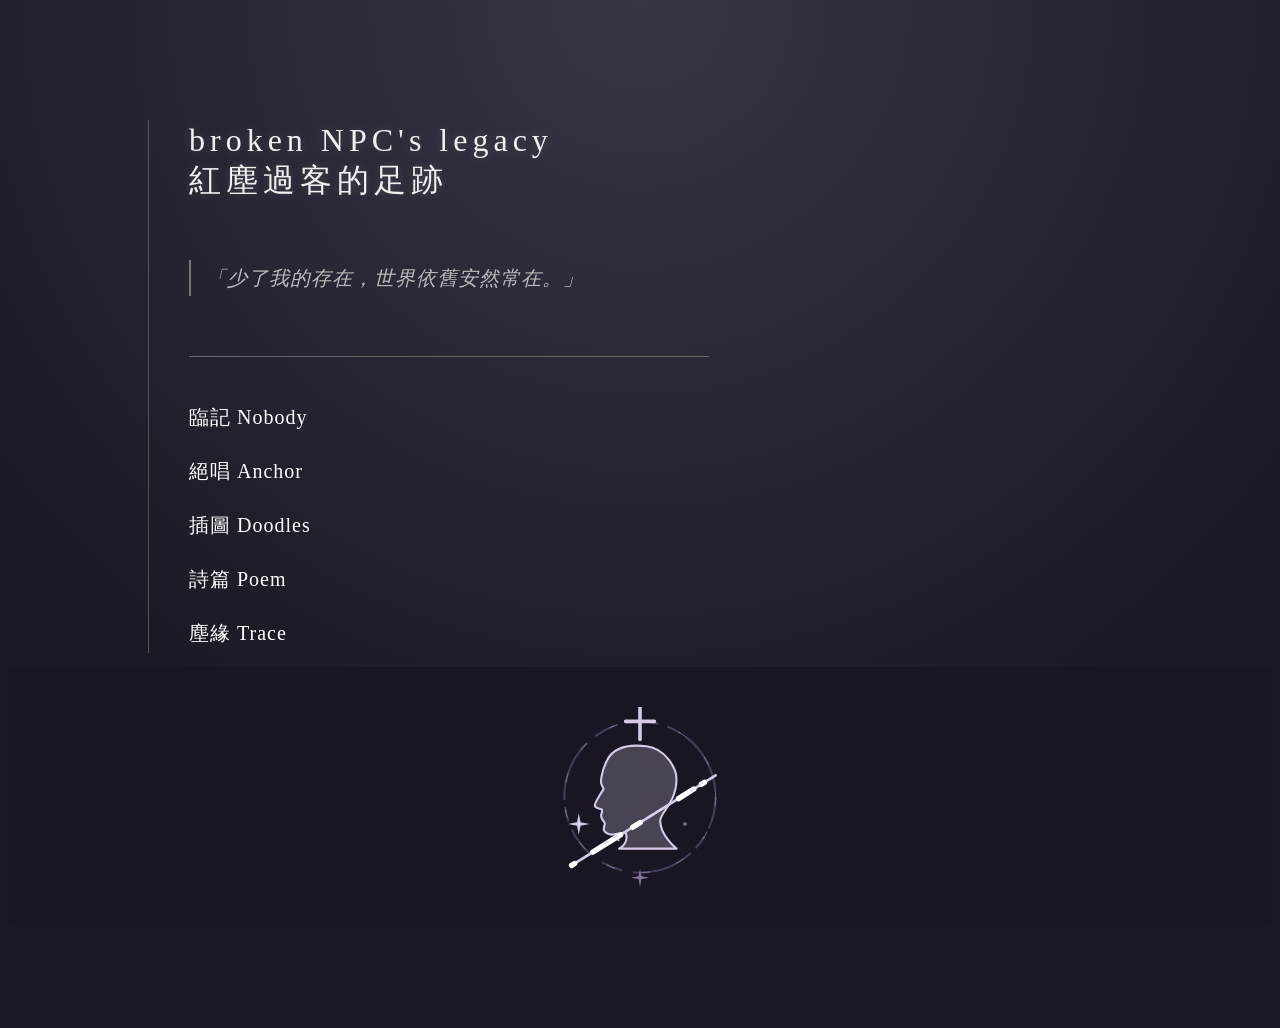
==== index.html @ bde1ca86 "Update index.html" ====
<!DOCTYPE html>
<html lang="zh">
<head>
<meta charset="UTF-8">
<meta name="viewport" content="width=device-width, initial-scale=1.0">
<title>Backfire</title>
<link rel="stylesheet" href="style.css">
</head>

<body>

<div class="container">
    <h1>broken NPC's legacy<br>紅塵過客的足跡</h1>

    <p class="quote">
    「少了我的存在，世界依舊安然常在。」
    </p>

    <hr>

    <nav>
    <a href="nobody.html">臨記 Nobody</a>
    <a href="anchor.html">絕唱 Anchor</a>
    <a href="doodle.html">插圖 Doodles</a>
    <a href="Swan-Song.html">詩篇 Poem</a>
    <a href="">塵緣 Trace</a>
    </nav>
</div>
<!-- ① 臨記 Nobody Icon (精確人類剪影 + 絕對保留的撕裂斜線與十字圓環) -->
<div style="display: flex; justify-content: center; align-items: center; padding: 40px; background-color: #1a1523; border-radius: 8px;">
<svg viewBox="0 0 100 100" width="180" height="180">
    <defs>
      <!-- 哥德風微光濾鏡 (幫妳補齊了完整的發光屬性) -->
      <filter id="gothic-glow" x="-20%" y="-20%" width="140%" height="140%">
        <feGaussianBlur />
        
          
          
        
      </filter>
    </defs>

    <g filter="url(#gothic-glow)">
      <!-- 外部斑駁破碎圓環 (保留) -->
      <circle cx="50" cy="50" r="42" fill="none" stroke="#483a58" stroke-width="1.2" stroke-dasharray="18 5 8 4 35 6 12 7" />
      <circle cx="50" cy="50" r="42" fill="none" stroke="#85759c" stroke-width="0.5" stroke-dasharray="5 15" />

      <!-- 頂部十字架 (放大加粗版，完美置中於 X=50 軸線與圓環頂端) -->
      <path d="M 50,-2 L 50,18 M 42,8 L 58,8" fill="none" stroke="#d6cae8" stroke-width="2" stroke-linecap="round" />
      
      <!-- 左側十字四芒星 (保留) -->
      <path d="M 16,59 L 17,64 L 22,65 L 17,66 L 16,71 L 15,66 L 10,65 L 15,64 Z" fill="#d6cae8" />
      <!-- 底部微小十字四芒星 (保留) -->
      <path d="M 50,90 L 50.8,94 L 55,94.8 L 50.8,95.6 L 50,100 L 49.2,95.6 L 45,94.8 L 49.2,94 Z" fill="#85759c" />

      <!-- 修正後的完整實體剪影 (重新校準座標，完美置中於畫布) -->
      <path transform="translate(19, 21.5) scale(0.33)" d="M58.732,173.304h96.756c0,0-28.077-22.566-27.486-47.307c0.354-13.785,27.486-31.334,27.353-69.638c-0.085-19.263-18.767-51.286-50.491-55.277C73.136-2.916,49.392,4.068,39.016,23.63C28.627,43.182,27.842,60.351,28.64,63.535c0.807,3.199,4.192,9.186,4.192,9.186s-15.962,24.542-14.973,28.53c1.011,4.001,11.959,6.15,11.959,6.15s0.993,2.776-1.008,8.159c-1.997,5.396,3.714,11.648,5.432,13.835c1.69,2.174-2.402,8.969-1.011,12.769c1.395,3.781,7.986,8.372,15.564,7.38c7.587-1.004,17.32-2.789,20.7-3.397C77.127,164.109,58.732,173.304,58.732,173.304z" fill="rgba(214, 202, 232, 0.25)" stroke="#d6cae8" stroke-width="3.5" stroke-linejoin="round" />

      <!-- 貫穿畫面的斜線 (帶有破碎、不連續的撕裂發光感 - 保留) -->
      <!-- 底層主線 -->
      <line x1="12" y1="88" x2="92" y2="38" stroke="#d6cae8" stroke-width="1.5" stroke-linecap="round" />
      <!-- 破碎高光線 (模擬斷裂感) -->
      <line x1="12" y1="88" x2="92" y2="38" stroke="#ffffff" stroke-width="3" stroke-dasharray="2 12 18 8 5 25 10 5" stroke-linecap="round" />
      <!-- 軌跡殘影 -->
      <path d="M 30,76 L 38,71 M 55,61 L 65,55 M 78,47 L 85,42" stroke="#e0d8f0" stroke-width="1" stroke-dasharray="3 3" />
      
      <!-- 散落的星塵微光 (保留) -->
      <circle cx="75" cy="65" r="1" fill="#85759c" />
      <circle cx="38" cy="74" r="0.6" fill="#d6cae8" />
    </g>
　</svg>
</div>
  
</body>
</html>
---- style.css ----
/* =========================
   基本設定
========================= */

body{
    background:radial-gradient(circle at top,#3a3447,#1a1822 70%);
    color:#f0f0f0;

    font-family:
    "Times New Roman",
    "Yu Mincho",
    "MS Mincho",
    serif;

    min-height:100vh;
    line-height:2;
}

/* =========================
   全站固定導航
========================= */

.site-nav{
    position:fixed;
    left:24px;
    top:50%;
    transform:translateY(-50%);

    display:flex;
    flex-direction:column;

    gap:14px;

    z-index:9000;
}

.site-nav a{
    position:relative;

    color:#aaa7b8;
    text-decoration:none;

    font-size:15px;
    letter-spacing:1px;

    padding:4px 0;

    transition:0.3s;
}

.site-nav a::after{
    content:"";

    position:absolute;
    left:0;
    bottom:0;

    width:0;
    height:1px;

    background:#d0cdd8;

    transition:width 0.3s;
}

.site-nav a:hover{
    color:#eeeef2;
    text-shadow:0 0 8px rgba(255,255,255,0.25);
}

.site-nav a:hover::after{
    width:100%;
}


/* =========================
   手機版導航
========================= */

@media (max-width:768px){

    .site-nav{
        position:fixed;

        top:12px;
        left:50%;

        transform:translateX(-50%);

        width:calc(100% - 24px);

        flex-direction:row;
        justify-content:center;

        gap:18px;

        padding:8px 10px;

        background:rgba(20,18,27,0.88);
        border:1px solid rgba(255,255,255,0.08);

        backdrop-filter:blur(8px);

        overflow-x:auto;

        white-space:nowrap;

        -webkit-overflow-scrolling:touch;
    }

    .site-nav a{
        font-size:14px;
        flex-shrink:0;
    }

}

/* =========================
   首頁版面
========================= */

.container{
    width:520px;
    margin-left:140px;
    margin-top:120px;

    padding-left:40px;
    border-left:1px solid #555;
}


/* 標題 */

h1{
    font-weight:normal;
    letter-spacing:5px;
    font-size:32px;
    line-height:1.25;
    margin-bottom:40px;

    text-shadow:
    0 0 10px rgba(255,255,255,0.15),
    0 0 25px rgba(255,255,255,0.05);
}


/* 引言 */

.quote{
    margin:60px 0;
    font-style:italic;
    font-size:20px;
    line-height:1.8;
    color:#bbbbbb;

    border-left:2px solid #777;
    padding-left:15px;
}


/* 分隔線 */

hr{
    border:none;
    border-top:1px solid #666;
    margin:40px 0;
}


/* =========================
   選單與連結 hover 動畫
========================= */

nav a{
    color:white;
    text-decoration:none;

    display:block; /* 改為區塊元素，方便精準控制上下間距 */
    position:relative;
    width:fit-content; /* 讓底線動畫只跟隨文字長度 */

    font-size:20px; /* 設定為與 .quote 相同的 20px */
    margin-bottom:14px; /* 設定選單項目之間的間距 */
    letter-spacing:1px;

    transition:0.3s;
}

/* 底線 */

nav a::after{
    content:"";
    position:absolute;

    left:0;
    bottom:-2px;

    width:0;
    height:1px;

    background:white;
    transition:width 0.3s;

    pointer-events:none;
}

/* hover */

nav a:hover{
    color:#dddddd;
    text-shadow:0 0 6px #aaaaaa;
}

nav a:hover::after{
    width:100%;
}


/* 普通文章連結（通用） */

a{
    color:white;
    text-decoration:none;
}


/* =========================
   文章文字
========================= */

p{
    max-width:480px;
    letter-spacing:1px;
}


/* =========================
   閱讀頁面
========================= */

.page{
    max-width:900px;
    margin:60px auto;

    padding:0 24px;

    color:#e6e6e6;

    font-size:19px;
    line-height:2.1;
    letter-spacing:0.5px;
}

/* 電子書閱讀感 */

.page p{
    text-align:justify;
    margin-bottom:18px;
    max-width:none;
}

/* 標題 */

.page h1{
    font-size:28px;
    margin-bottom:20px;
    letter-spacing:2px;
}

/* 副標題 */

.page h2{
    font-size:22px;

    margin-top:50px;
    margin-bottom:16px;

    letter-spacing:3px;
    color:#ddd;
}

/* 返回首頁 */

.back{
    display:inline-block;
    margin-top:30px;
    font-size:16px;
}


/* =========================
   手機閱讀模式
========================= */

@media (max-width:768px){

.page{
    margin:10px auto;
    padding:0 16px;
    font-size:20px;
    line-height:2;
}

.page h1{
    font-size:26px;
}

.page h2{
    font-size:22px;
}

}


/* =========================
   手機首頁排版
========================= */

@media (max-width:768px){

.container{
    width:auto;
    margin:80px 20px;

    padding-left:18px;
    border-left:1px solid #666;
}

h1{
    font-size:28px;
    letter-spacing:6px;
    line-height:1.6;
}

.quote{
    margin:50px 0;
    font-size:18px;
}

nav a{
        font-size: 22px; /* 🌟 字體放大 (原本是18px) */
        margin-bottom: 16px; /* 🌟 增加按鈕之間的上下距離 */
        padding: 6px 0; /* 🌟 增加隱形的點擊範圍，讓手指更好按 */
        letter-spacing: 2px; /* 字距稍微拉開，更好閱讀 */
    }

}


/* =========================
   插圖畫廊
========================= */

/* =========================
   Instagram 風格插圖畫廊
========================= */

.gallery{
    display:grid;
    grid-template-columns:repeat(3, 1fr);
    gap:8px;
    margin-top:30px;
}

.gallery img{
    width:100%;
    aspect-ratio:1 / 1;
    object-fit:cover;

    border-radius:2px;
    border:1px solid #333;

    display:block;
    cursor:pointer;

    transition:0.25s;
    box-shadow:none;

    -webkit-tap-highlight-color:rgba(255,255,255,0.08);
}

/* 桌機 hover */
@media (hover:hover){
    .gallery img:hover{
        opacity:0.78;
        transform:none;
    }
}
/* 防拖曳 */
.gallery img,
#viewer img{
    -webkit-user-drag: none;
}

/* 只有桌機才有 hover */
@media (hover: hover){
    .gallery img:hover{
        transform:scale(1.03);
        box-shadow:0 0 10px rgba(255,255,255,0.2);
    }
}


/* ===== Viewer ===== */
#viewer{
    position:fixed;
    top:0;
    left:0;

    width:100%;
    height:100%;

    background:rgba(0,0,0,0.95);
    backdrop-filter:blur(4px);

    display:none;

    align-items:center;
    justify-content:center;

    z-index:999;

    touch-action: none;

    background-size: cover;
    background-position: center;
    background-repeat: no-repeat;
}

/* ===== 圖片 ===== */
#viewer img{
    max-width:95vw;
    max-height:90vh;

    object-fit:contain;
    border:1px solid #666;

    will-change: transform;

    cursor: grab;
    user-select: none;
    touch-action: none;
}

#viewer img:active{
    cursor: grabbing;
}

/* ⭐ 手機滑動預覽用 */
#viewer{
    background-size: cover;
    background-position: center;
    background-repeat: no-repeat;
}

/* =========================
   手機畫廊
========================= */

@media (max-width:768px){

    .gallery{
        grid-template-columns:repeat(3, 1fr);
        gap:4px;
        margin-top:24px;
    }

    .gallery img{
        width:100%;
        aspect-ratio:1 / 1;
        object-fit:cover;
    }

}

.back{
    font-size:20px;
    padding:10px 0;
}

}



/* =========================
   圖片UI
========================= */

#prev, #next{
    position:absolute;
    top:50%;
    transform:translateY(-50%);

    font-size:40px;
    color:white;

    padding:20px;

    cursor:pointer;
    user-select:none;

    opacity:0.6;
    transition:0.3s;
}

#prev:hover, #next:hover{
    opacity:1;
}

#prev{ left:10px; }
#next{ right:10px; }


#counter{
    position:absolute;

    bottom:20px;
    left:50%;
    transform:translateX(-50%);

    font-size:16px;
    color:#ccc;
}


/* 關閉按鈕 */

#close{
    position:absolute;
    top:20px;
    right:20px;

    font-size:28px;
    color:white;

    cursor:pointer;

    opacity:0.7;
    transition:0.3s;
}

#close:hover{
    opacity:1;
}

*{
    -webkit-tap-highlight-color: transparent;
}
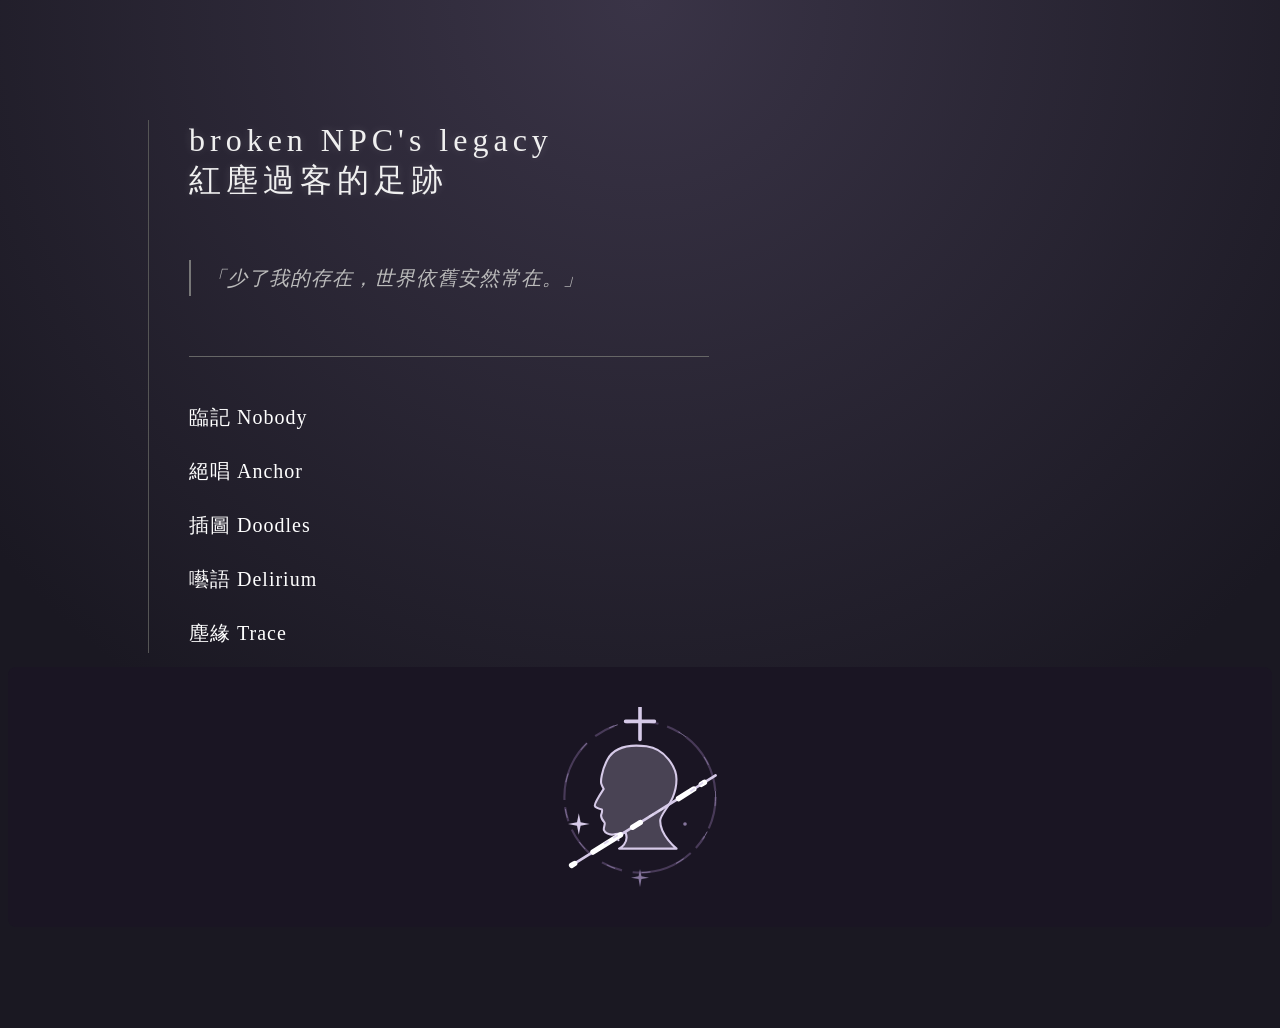
==== commit 16b69354: "Update index.html" ====
--- a/index.html
+++ b/index.html
@@ -5,6 +5,7 @@
 <meta name="viewport" content="width=device-width, initial-scale=1.0">
 <title>Backfire</title>
 <link rel="stylesheet" href="style.css">
+<link rel="icon" href="img/circle.png" type="image/png">
 </head>
 
 <body>
@@ -22,10 +23,12 @@
     <a href="nobody.html">臨記 Nobody</a>
     <a href="anchor.html">絕唱 Anchor</a>
     <a href="doodle.html">插圖 Doodles</a>
-    <a href="Swan-Song.html">詩篇 Poem</a>
-    <a href="">塵緣 Trace</a>
+    <a href="delirium.html">囈語 Delirium</a>
+    <a href="trace.html">塵緣 Trace</a>
     </nav>
 </div>
+
+
 <!-- ① 臨記 Nobody Icon (精確人類剪影 + 絕對保留的撕裂斜線與十字圓環) -->
 <div style="display: flex; justify-content: center; align-items: center; padding: 40px; background-color: #1a1523; border-radius: 8px;">
 <svg viewBox="0 0 100 100" width="180" height="180">
